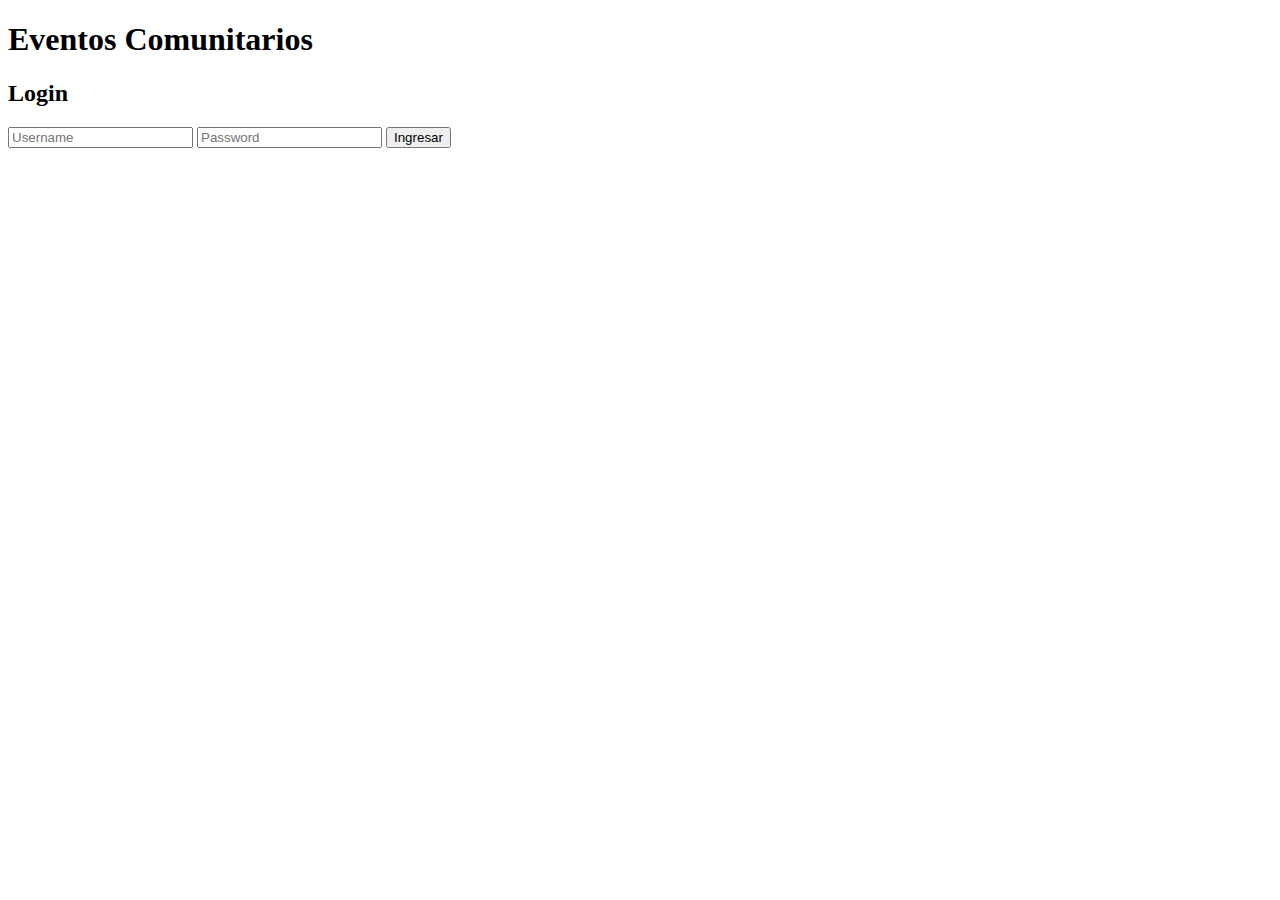
==== frontend/static/index.html @ 2ba2c8fa "Update" ====
<!DOCTYPE html>
<html lang="en">
<head>
    <meta charset="UTF-8">
    <meta name="viewport" content="width=device-width, initial-scale=1.0">
    <title>Eventos Comunitarios</title>
    <link rel="stylesheet" href="styles.css">
</head>
<body>
    <div class="container">
        <h1>Eventos Comunitarios</h1>
        <div id ="logi">  
            <h2>Login</h2>
            <input type="text" id="username" placeholder="Username">
            <input type="password" id="password" placeholder="Password">
            <button onclick="login()">Ingresar</button>
            <p id="mensajeLogin"></p>
        </div>
        <div id="create-event" style="display:none">
            <h2>Crear Evento</h2>
            <input type="text" id="nombre" placeholder="usuario">
            <input type="date" id="fecha">
            <input type="text" id="lugar" placeholder="Lugar">
            <button onclick="createEvent()">Crear Evento</button>
            <p id="mensajeEvento"></p>
        </div>
        <div id="eventos"></div>
    </div>
    <script src="script.js"></script>
</body>
</html>
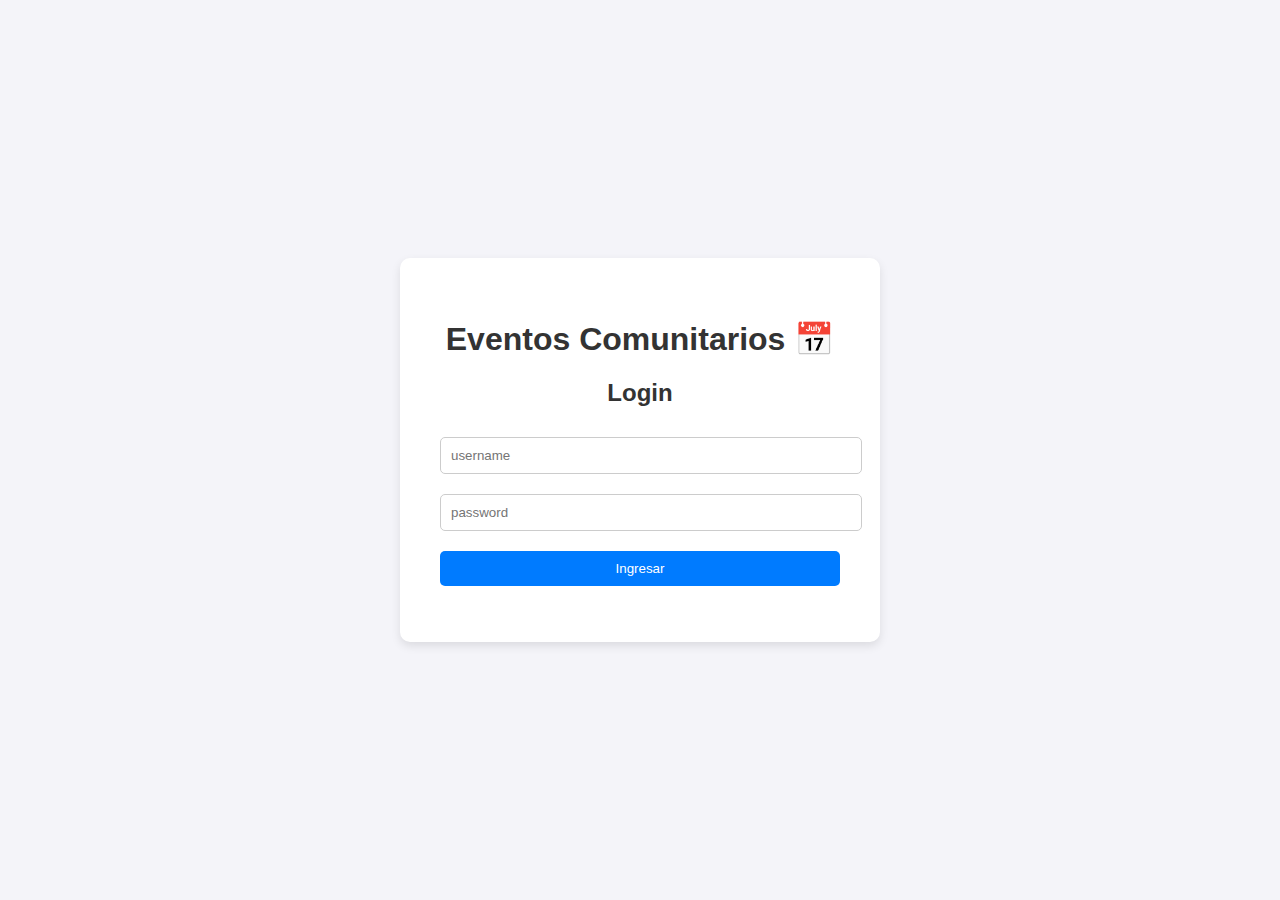
==== commit 976a4dd6: "Update i" ====
--- a/frontend/static/index.html
+++ b/frontend/static/index.html
@@ -8,21 +8,20 @@
 </head>
 <body>
     <div class="container">
-        <h1>Eventos Comunitarios</h1>
-        <div id ="logi">  
+        <h1>Eventos Comunitarios 📅 </h1>
+        <div id ="login">  
             <h2>Login</h2>
-            <input type="text" id="username" placeholder="Username">
-            <input type="password" id="password" placeholder="Password">
+            <input type="text" id="username" placeholder="username">
+            <input type="password" id="password" placeholder="password">
             <button onclick="login()">Ingresar</button>
             <p id="mensajeLogin"></p>
         </div>
-        <div id="create-event" style="display:none">
+        <div id="crearEventos" style="display:none">
             <h2>Crear Evento</h2>
             <input type="text" id="nombre" placeholder="usuario">
             <input type="date" id="fecha">
             <input type="text" id="lugar" placeholder="Lugar">
             <button onclick="createEvent()">Crear Evento</button>
-            <p id="mensajeEvento"></p>
         </div>
         <div id="eventos"></div>
     </div>
--- a/frontend/static/styles.css
+++ b/frontend/static/styles.css
@@ -0,0 +1,54 @@
+body {
+    font-family: 'Segoe UI', Tahoma, Geneva, Verdana, sans-serif;
+    background-color: #f4f4f9;
+    margin: 0;
+    padding: 0;
+    display: flex;
+    justify-content: center;
+    align-items: center;
+    height: 100vh;
+}
+
+.container {
+    background: white;
+    padding: 40px;
+    border-radius: 10px;
+    box-shadow: 0 4px 10px rgba(0, 0, 0, 0.1);
+    width: 100%;
+    max-width: 400px;
+}
+
+h1, h2 {
+    text-align: center;
+    color: #333;
+}
+
+input {
+    width: 100%;
+    padding: 10px;
+    margin: 10px 0;
+    border: 1px solid #ccc;
+    border-radius: 5px;
+}
+
+button {
+    width: 100%;
+    padding: 10px;
+    background-color: #007BFF;
+    color: white;
+    border: none;
+    border-radius: 5px;
+    cursor: pointer;
+    margin-top: 10px;
+}
+
+button:hover {
+    background-color: #0056b3;
+}
+
+#mensajeLogin, #mensajeEvento {
+    text-align: center;
+    margin-top: 10px;
+    font-weight: bold;
+    color: red;
+}